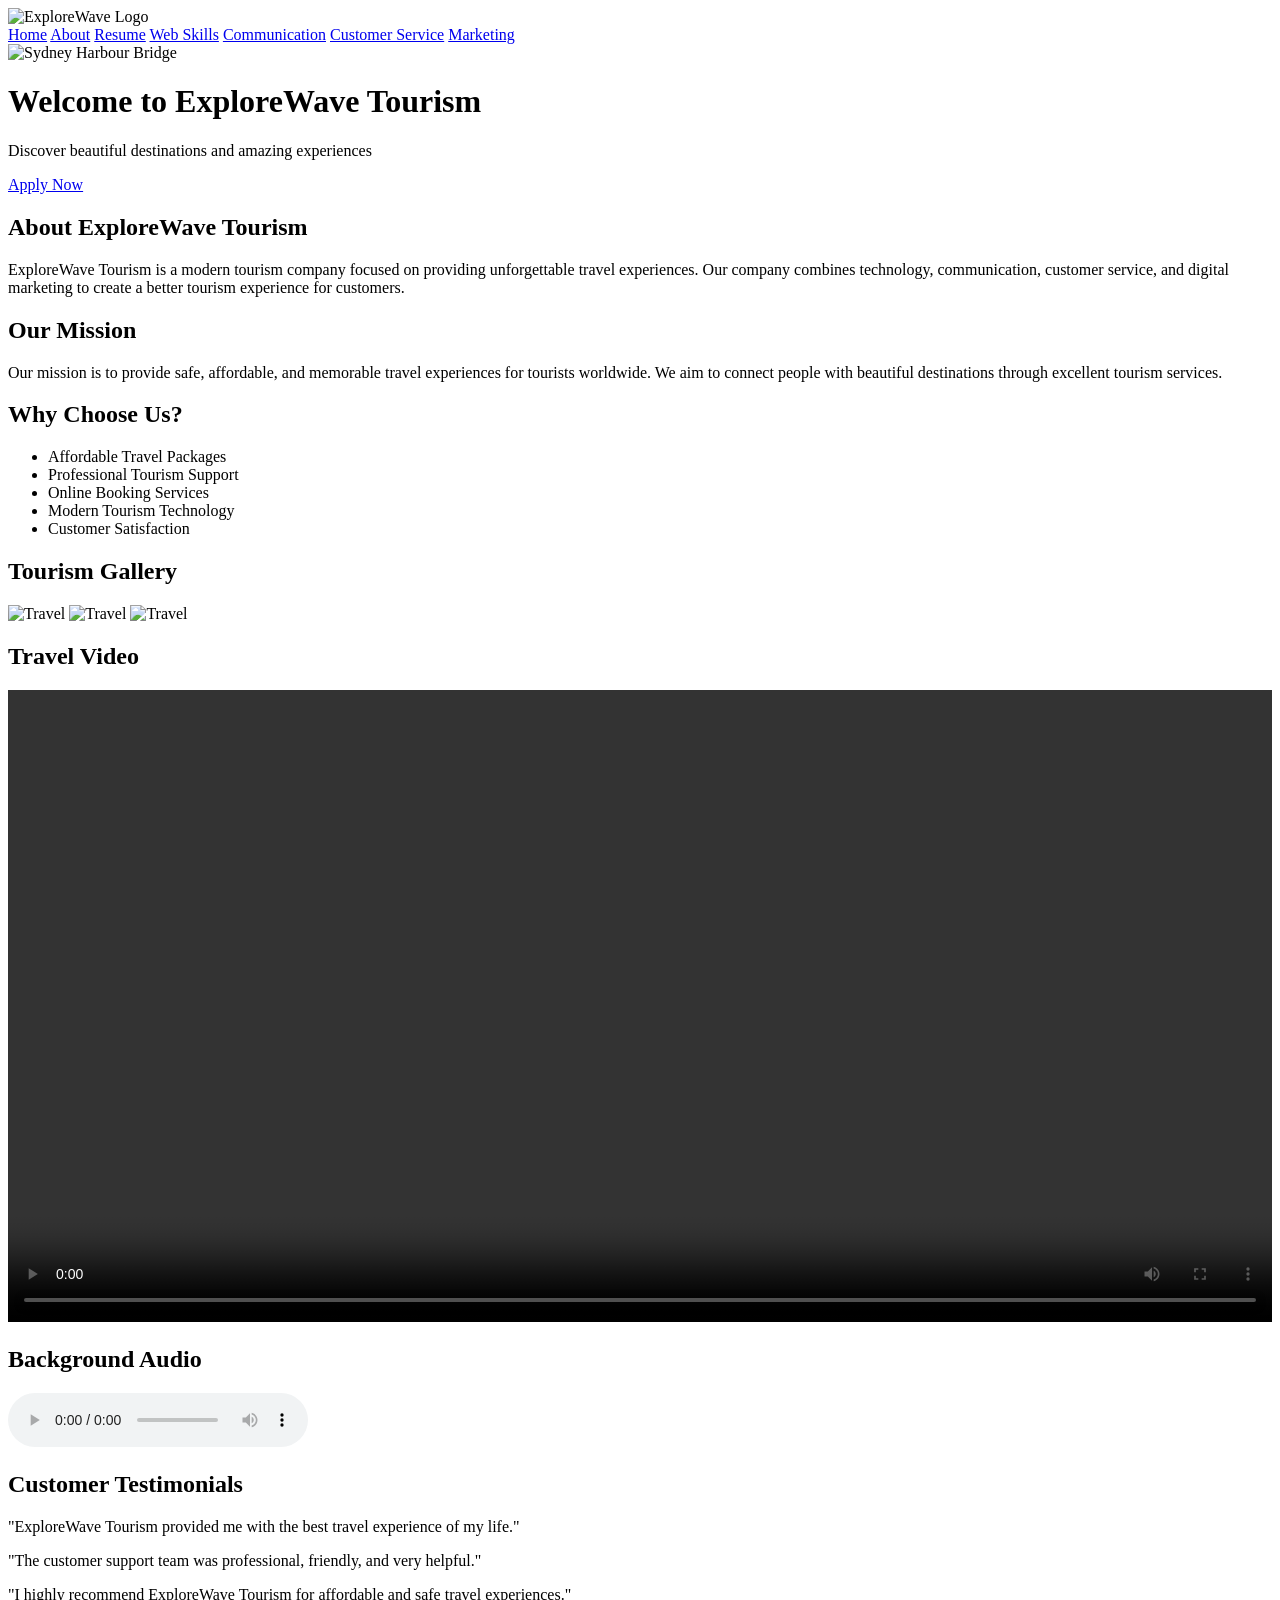
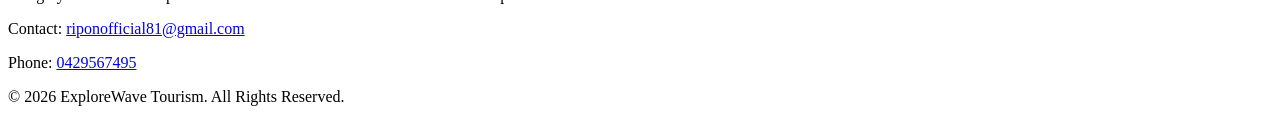
==== index.html @ 3a66d39d "Rename ra_A4_index.html to index.html" ====
<!DOCTYPE html>
<html lang="en">

<head>
    <!-- Home Page Created by Ripon Ali -->
    <meta charset="UTF-8">
    <meta name="viewport" content="width=device-width, initial-scale=1.0">
    <title>ExploreWave Tourism</title>

    <link rel="stylesheet" href="css/portfolio.css">

    <link rel="icon" href="Images/logo.png">
</head>

<body>

<!-- Header -->
<header>

    <img src="Images/logo.png" class="logo" alt="ExploreWave Logo">

</header>

<!-- Navigation -->
<nav class="navbar">

<a href="ra_A4_index.html">Home</a>

<a href="ra_A4_about.html">About</a>

<a href="ra_A4_resume.html">Resume</a>

<a href="ra_A4_web_skills.html">Web Skills</a>

<a href="ra_A4_communication.html">Communication</a>

<a href="ra_A4_customerservice.html">Customer Service</a>

<a href="ra_A4_marketing.html">Marketing</a>

</nav>
</head>

<body>

<div class="hero">

   <img src="Images/bridge.jpeg" class="tour-image" alt="Sydney Harbour Bridge">

    <div class="hero-text">
        <h1>Welcome to ExploreWave Tourism</h1>
        <p>Discover beautiful destinations and amazing experiences</p>
        <a href="ra_A4_newsletter.html"
            class="btn"
            Apply Now>
            Apply Now
        </a>
        
    
    
    </div>

</div>

</body>

<!-- Main Content -->

<h2>About ExploreWave Tourism</h2>

<p>
ExploreWave Tourism is a modern tourism company
focused on providing unforgettable travel experiences.
Our company combines technology, communication,
customer service, and digital marketing
to create a better tourism experience for customers.
</p>

<h2>Our Mission</h2>

<p>
Our mission is to provide safe, affordable,
and memorable travel experiences for tourists worldwide.
We aim to connect people with beautiful destinations
through excellent tourism services.
</p>

<h2>Why Choose Us?</h2>

<ul>

<li>Affordable Travel Packages</li>

<li>Professional Tourism Support</li>

<li>Online Booking Services</li>

<li>Modern Tourism Technology</li>

<li>Customer Satisfaction</li>

</ul>

<h2>Tourism Gallery</h2>

<img src="Images/opera house.jpeg"
     class="page-image"
     alt="Travel">
<img src="Images/sunrise.jpeg"
     class="page-image"
     alt="Travel">
<img src="Images/mountain.jpeg"
     class="page-image"
     alt="Travel">

<h2>Travel Video</h2>

<video width="100%"
       controls>

<source src="vedio/beach couple.mp4"
        type="video/mp4">

</video>

<h2>Background Audio</h2>

<audio controls>

<source src="Audio/jonasblakewood-background-music-519872.mp3"
        type="audio/mpeg">

</audio>

<h2>Customer Testimonials</h2>

<p>
"ExploreWave Tourism provided me
with the best travel experience of my life."
</p>

<p>
"The customer support team was professional,
friendly, and very helpful."
</p>

<p>
"I highly recommend ExploreWave Tourism
for affordable and safe travel experiences."
</p>

</section>

<footer>

<p>

Contact:
<a href="mailto:riponofficial81@gmail.com">

riponofficial81@gmail.com

</a>

</p>

<p>

Phone:
<a href="tel:0429567495">

0429567495

</a>

</p>

<p>

    <p>
        &copy; 2026 ExploreWave Tourism.
        All Rights Reserved.
    </p>

</footer>

</body>
</html>
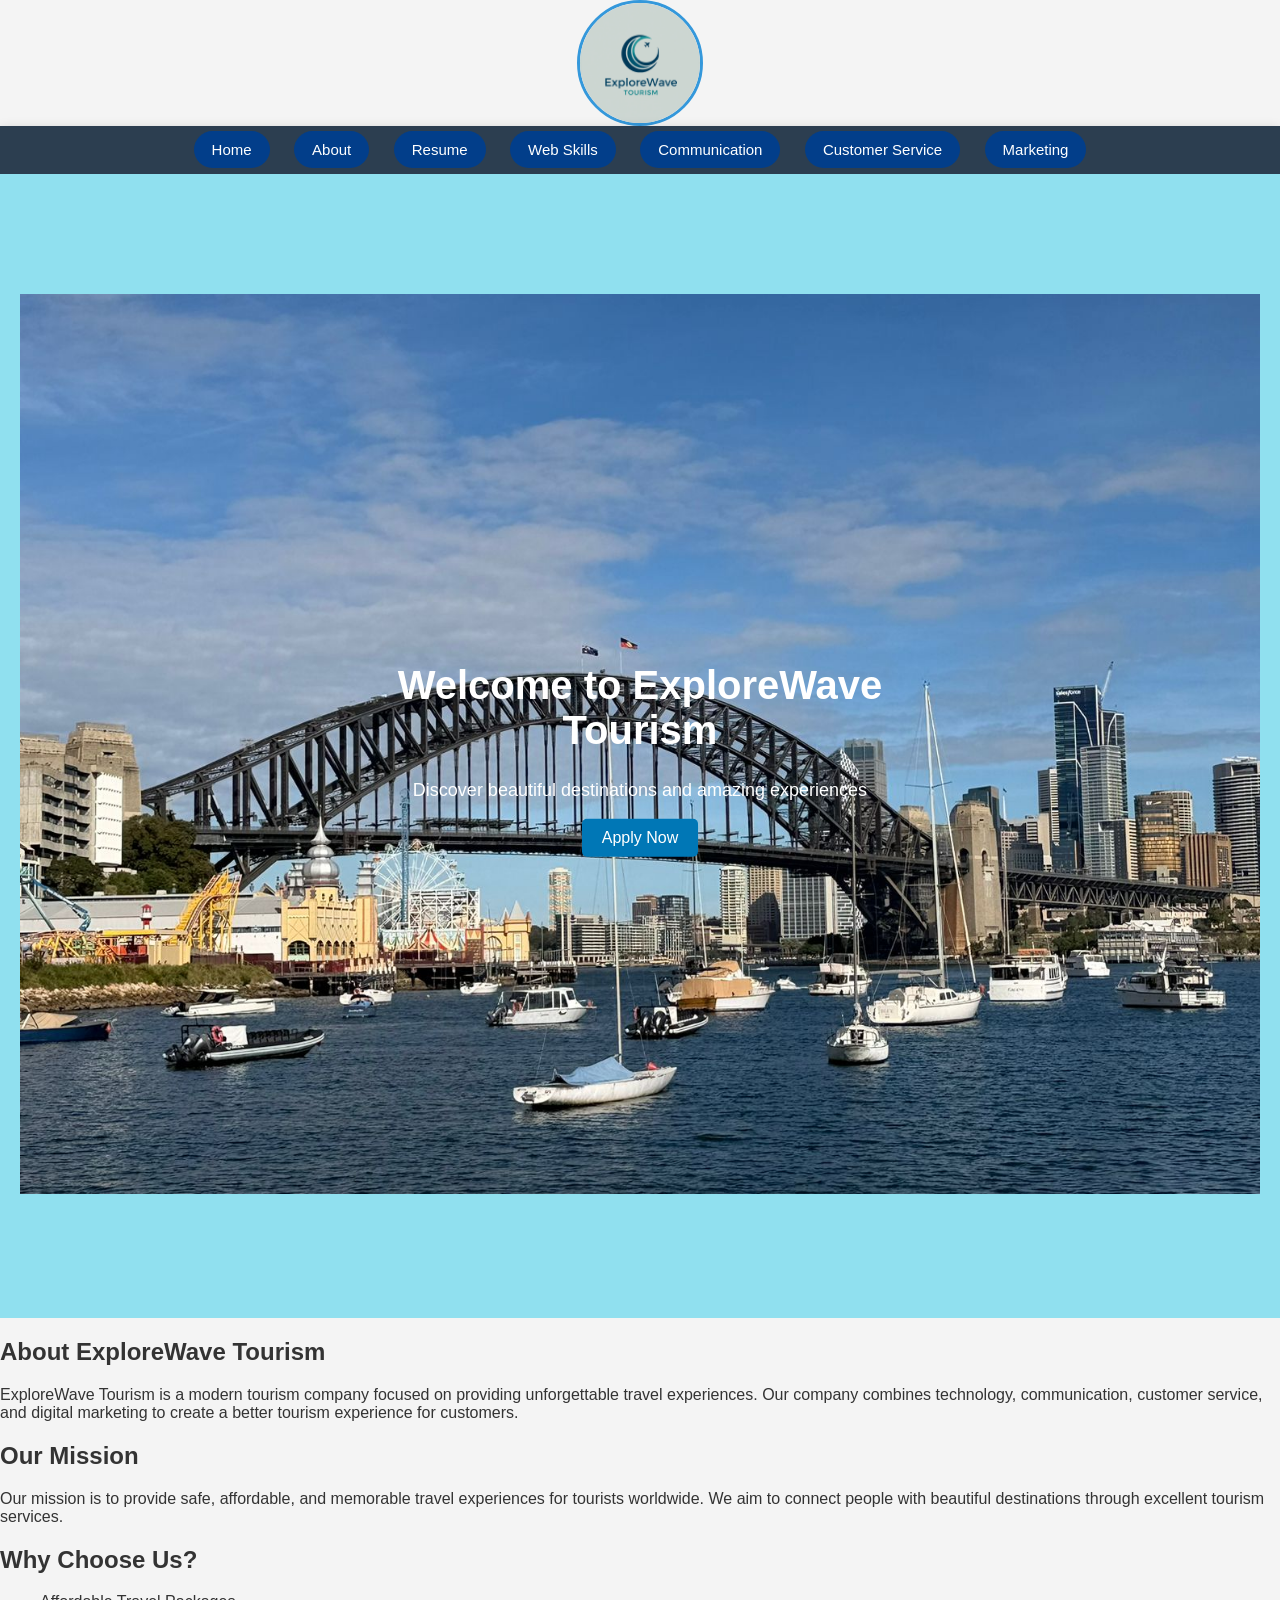
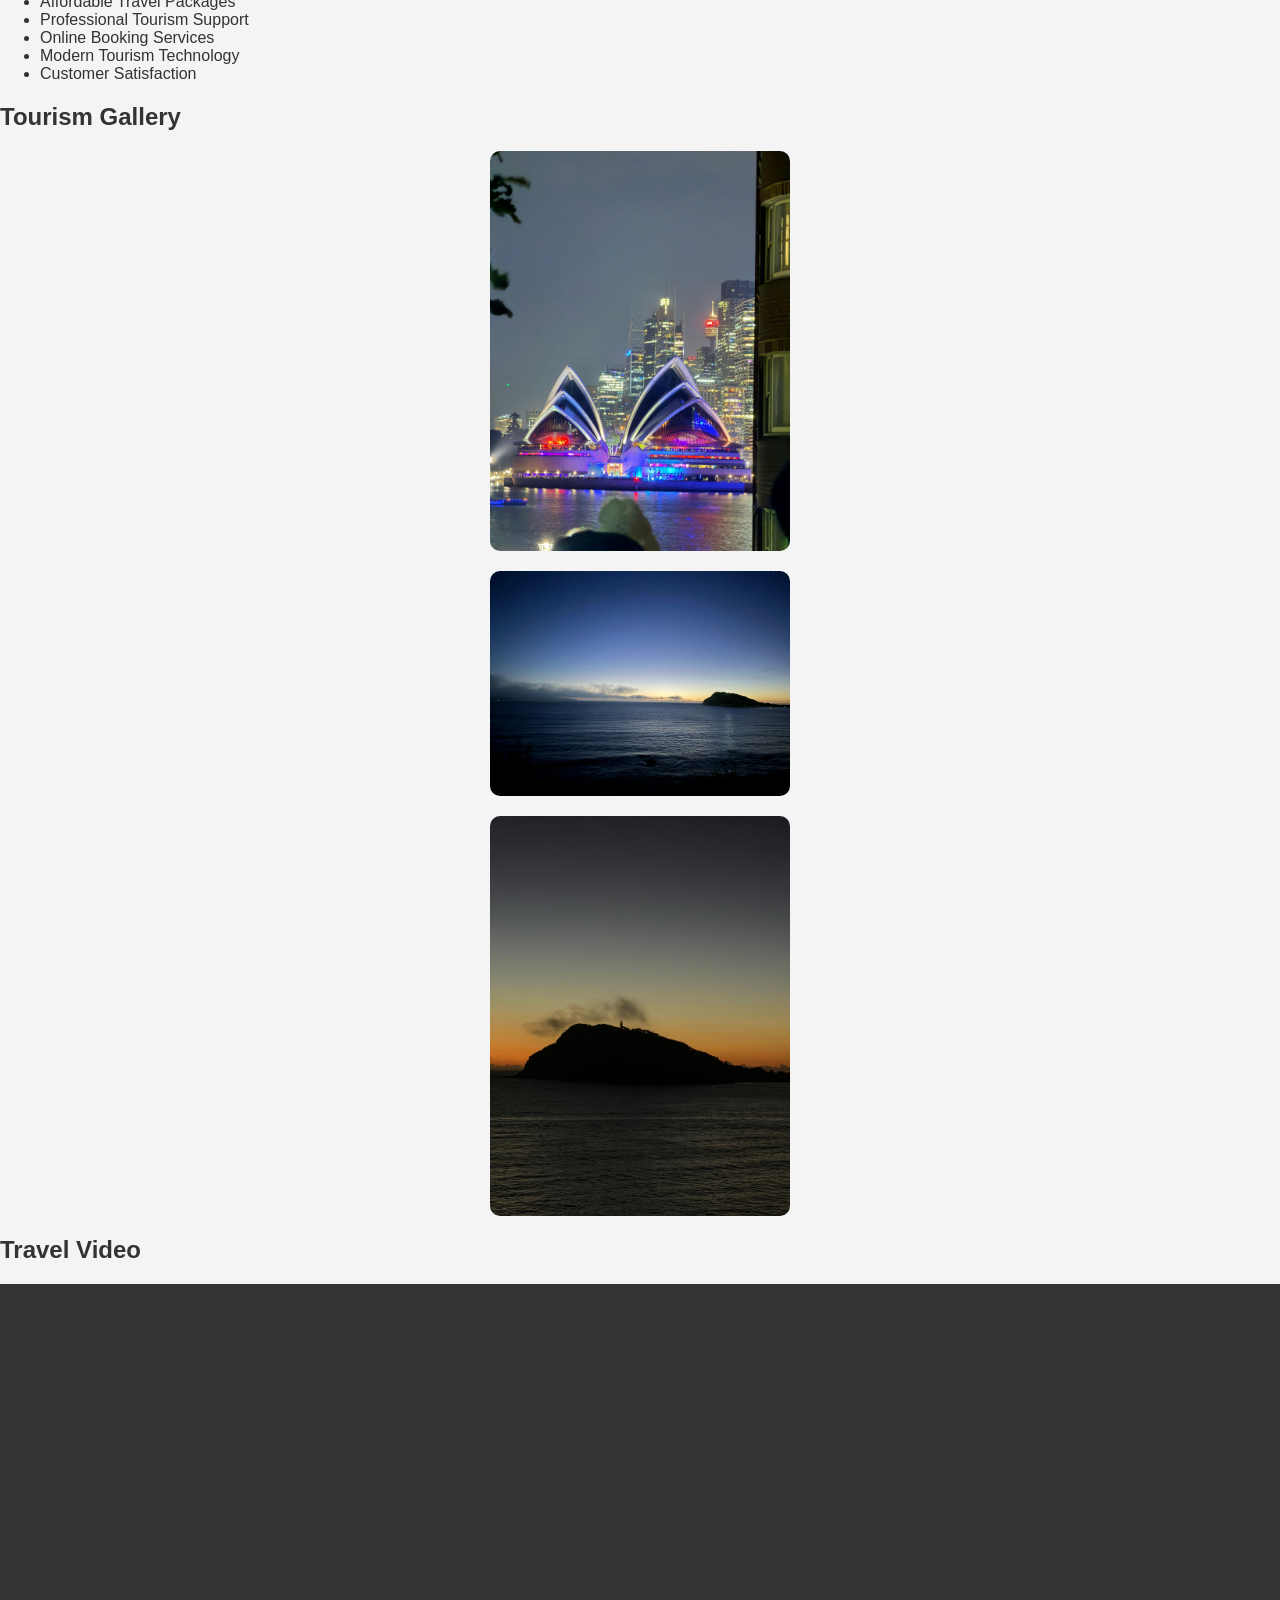
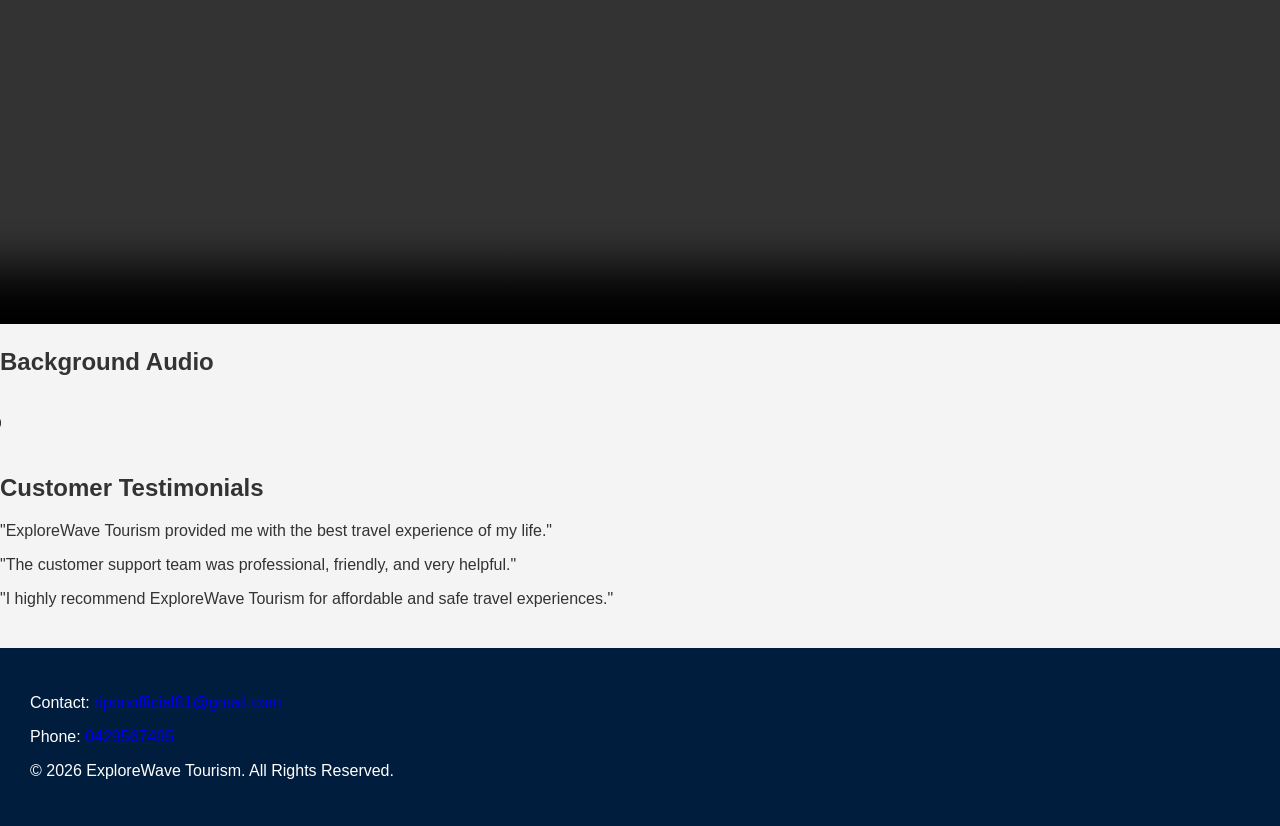
==== commit fc646093: "Update index.html" ====
--- a/index.html
+++ b/index.html
@@ -7,9 +7,9 @@
     <meta name="viewport" content="width=device-width, initial-scale=1.0">
     <title>ExploreWave Tourism</title>
 
-    <link rel="stylesheet" href="css/portfolio.css">
+    <link rel="stylesheet" href="portfolio.css">
 
-    <link rel="icon" href="Images/logo.png">
+    <link rel="icon" href="logo.png">
 </head>
 
 <body>
@@ -17,14 +17,14 @@
 <!-- Header -->
 <header>
 
-    <img src="Images/logo.png" class="logo" alt="ExploreWave Logo">
+    <img src="logo.png" class="logo" alt="ExploreWave Logo">
 
 </header>
 
 <!-- Navigation -->
 <nav class="navbar">
 
-<a href="ra_A4_index.html">Home</a>
+<a href="index.html">Home</a>
 
 <a href="ra_A4_about.html">About</a>
 
@@ -45,7 +45,7 @@
 
 <div class="hero">
 
-   <img src="Images/bridge.jpeg" class="tour-image" alt="Sydney Harbour Bridge">
+   <img src="bridge.jpeg" class="tour-image" alt="Sydney Harbour Bridge">
 
     <div class="hero-text">
         <h1>Welcome to ExploreWave Tourism</h1>
@@ -103,13 +103,13 @@
 
 <h2>Tourism Gallery</h2>
 
-<img src="Images/opera house.jpeg"
+<img src="opera house.jpeg"
      class="page-image"
      alt="Travel">
-<img src="Images/sunrise.jpeg"
+<img src="sunrise.jpeg"
      class="page-image"
      alt="Travel">
-<img src="Images/mountain.jpeg"
+<img src="mountain.jpeg"
      class="page-image"
      alt="Travel">
 
@@ -118,7 +118,7 @@
 <video width="100%"
        controls>
 
-<source src="vedio/beach couple.mp4"
+<source src="beach couple.mp4"
         type="video/mp4">
 
 </video>
@@ -127,7 +127,7 @@
 
 <audio controls>
 
-<source src="Audio/jonasblakewood-background-music-519872.mp3"
+<source src="jonasblakewood-background-music-519872.mp3"
         type="audio/mpeg">
 
 </audio>
--- a/portfolio.css
+++ b/portfolio.css
@@ -0,0 +1,438 @@
+/* Main Website Styling */
+
+body {
+    font-family: Arial, sans-serif;
+    margin: 0;
+    background: #f4f4f4;
+    color: #333;
+}
+.skill-bar {
+    width: 100%;
+    background: #ddd;
+    border-radius: 20px;
+}
+
+.skill-bar div {
+    height: 20px;
+    border-radius: 20px;
+}
+
+.html {
+    width: 90%;
+    background: #0077b6;
+}
+
+.css {
+    width: 85%;
+    background: #0096c7;
+}
+
+.js {
+    width: 70%;
+    background: #00b4d8;
+}
+body{
+    margin:1;
+    font-family:Arial;
+}
+
+/* Logo */
+
+.logo {
+    width: 120px;
+    height: 120px;
+    display: block;
+    margin: auto;
+
+    /* Round shape */
+    border-radius: 50%;
+
+    /* Optional border */
+    border: 3px solid #3498db;
+
+    /* Smooth animation */
+    transition: 0.4s;
+}
+
+
+/* Navigation */
+nav a {
+    transition: 0.3s;
+}
+
+nav a:hover {
+    background: #00b4d8;
+}
+nav {
+    background: #0077b6;
+    text-align: center;
+    padding: 15px;
+}
+
+nav a {
+    color: white;
+    text-decoration: none;
+    margin: 10px;
+    padding: 10px 20px;
+    background: #023e8a;
+    border-radius: 5px;
+}
+
+nav a:hover {
+    background: #0096c7;
+}
+.navbar {
+    background: #2c3e50;
+    padding: 15px;
+    text-align: center;
+
+    /* Sticky navbar */
+    position: sticky;
+    top: 0;
+
+    /* Shadow */
+    box-shadow: 0 4px 12px rgba(0,0,0,0.2);
+
+    /* Smooth appearance */
+    animation: slideDown 1s ease;
+}
+
+.navbar a {
+    color: white;
+    text-decoration: none;
+
+    margin: 10px;
+    padding: 10px 18px;
+
+    border-radius: 30px;
+
+    font-family: Arial, sans-serif;
+    font-size: 15px;
+
+    transition: 0.4s;
+}
+
+/* Page load animation */
+@keyframes slideDown {
+    from {
+        transform: translateY(-80px);
+        opacity: 0;
+    }
+
+    to {
+        transform: translateY(0);
+        opacity: 1;
+    }
+}
+/* Hover Animation */
+.navbar a:hover {
+    background: #3498db;
+
+    transform: translateY(-3px) scale(1.05);
+
+    box-shadow: 0 4px 10px rgba(0,0,0,0.3);
+}
+.logo:hover {
+    transform: scale(1.1) rotate(5deg);
+}
+.hero {
+    text-align: center;
+    padding: 50px;
+    background: #90e0ef;
+}.hero {
+    background-image: url("../Images/banner.jpg");
+    background-size: cover;
+    background-position: center;
+    color: white;
+    text-align: center;
+    padding: 120px 20px;
+}
+.hero{
+    position:relative;
+    text-align:center;
+    color:white;
+}
+.hero img{
+    width:100%;
+    height:100vh;
+    object-fit:cover;
+
+    /* animation */
+    animation:zoomIn 6s ease-in-out infinite;
+}
+.hero-text{
+    position:absolute;
+    top:50%;
+    left:50%;
+    transform:translate(-50%,-50%);
+}
+
+.hero h1 {
+    font-size: 50px;
+}
+
+.hero p {
+    font-size: 22px;
+}
+.hero-text h1{
+    font-size:40px;
+    animation:fadeUp 2s ease;
+}
+
+/* Subtitle */
+.hero-text p{
+    font-size:18px;
+}
+
+/* Button */
+.hero-text button{
+    padding:10px 20px;
+    border:none;
+    background:#0077b6;
+    color:white;
+    border-radius:20px;
+    cursor:pointer;
+    transition:0.3s;
+}
+
+.hero-text button:hover{
+    transform:scale(1.1);
+    background:#023e8a;
+}
+
+/* Image zoom animation */
+@keyframes zoomIn{
+    0%{
+        transform:scale(1);
+    }
+    50%{
+        transform:scale(1.05);
+    }
+    100%{
+        transform:scale(1);
+    }
+}
+
+/* Text animation */
+@keyframes fadeUp{
+    from{
+        opacity:0;
+        transform:translateY(30px);
+    }
+    to{
+        opacity:1;
+        transform:translateY(0);
+    }
+}
+
+/* Content */
+
+.content {
+    padding: 30px;
+}
+.content {
+    background: white;
+    margin: 30px auto;
+    width: 85%;
+    padding: 30px;
+    border-radius: 15px;
+    box-shadow: 0px 4px 10px rgba(0,0,0,0.2);
+}
+/* Images */
+
+.page-image {
+    width: 300px;
+    display: block;
+    margin: 20px auto;
+    border-radius: 10px;
+}
+
+/* Table */
+
+table {
+    width: 80%;
+    margin: auto;
+    border-collapse: collapse;
+}
+
+th, td {
+    border: 1px solid #333;
+    padding: 10px;
+    text-align: center;
+}
+
+th {
+    background: #0077b6;
+    color: white;
+}
+
+/* Buttons */
+
+.btn {
+    display: inline-block;
+    padding: 10px 20px;
+    background: #0077b6;
+    color: white;
+    text-decoration: none;
+    border-radius: 5px;
+}
+
+.btn:hover {
+    background: #023e8a;
+}.btn {
+    transition: 0.3s;
+}
+
+.btn:hover {
+    transform: scale(1.05);
+}
+
+/* =========================
+   FORM STYLING
+========================= */
+
+form {
+
+    width: 70%;
+
+    margin: auto;
+
+    background: white;
+
+    padding: 30px;
+
+    border-radius: 10px;
+
+}
+
+form label {
+
+    display: block;
+
+    margin-top: 15px;
+
+    font-weight: bold;
+
+}
+
+input[type="text"],
+input[type="email"],
+textarea {
+
+    width: 100%;
+
+    padding: 10px;
+
+    margin-top: 5px;
+
+    border-radius: 5px;
+
+    border: 1px solid #ccc;
+
+}
+
+/* Radio Buttons */
+
+.radio-group label {
+
+    display: flex;
+
+    align-items: center;
+
+    gap: 10px;
+
+    margin: 10px 0;
+
+}
+
+/* Checkboxes */
+
+.checkbox-group label {
+
+    display: flex;
+
+    align-items: center;
+
+    gap: 10px;
+
+    margin: 10px 0;
+
+}
+
+/* Buttons */
+
+.btn-submit,
+.btn-reset {
+
+    padding: 12px 25px;
+
+    border: none;
+
+    border-radius: 5px;
+
+    cursor: pointer;
+
+    margin-right: 10px;
+
+    font-size: 16px;
+
+}
+
+.btn-submit {
+
+    background: #0077b6;
+
+    color: white;
+
+}
+
+.btn-reset {
+
+    background: #555;
+
+    color: white;
+
+}
+/* Footer */
+
+footer {
+    background: #001d3d;
+    color: white;
+    padding: 30px;
+    margin-top: 40px;
+}
+
+/* Responsive Design */
+
+@media screen and (max-width:768px) {
+
+nav a {
+    display: block;
+    margin: 10px;
+}
+
+.page-image {
+    width: 90%;
+}
+
+form {
+    width: 90%;
+}
+
+}
+
+/* Print Friendly */
+
+@media print {
+
+nav,
+footer {
+    display: none;
+}
+
+body {
+    background: white;
+    font-size: 18px;
+}
+
+}
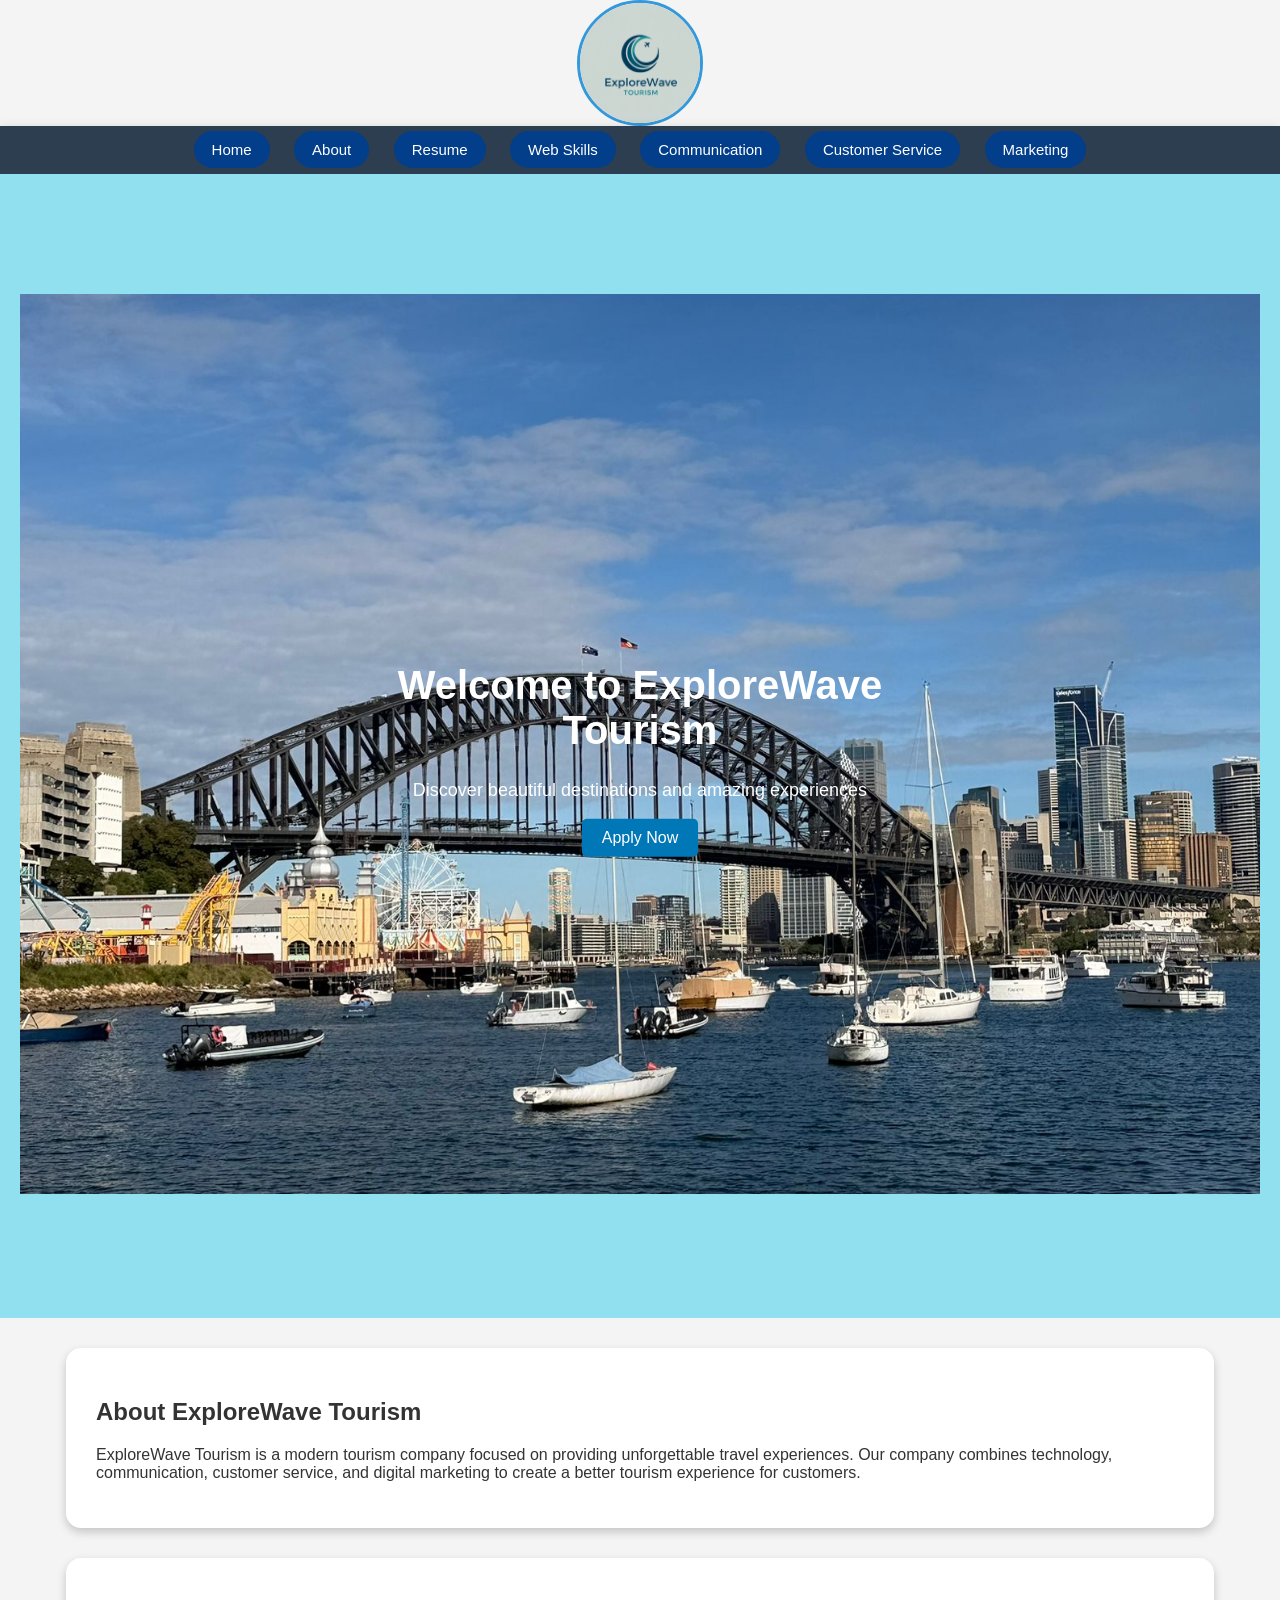
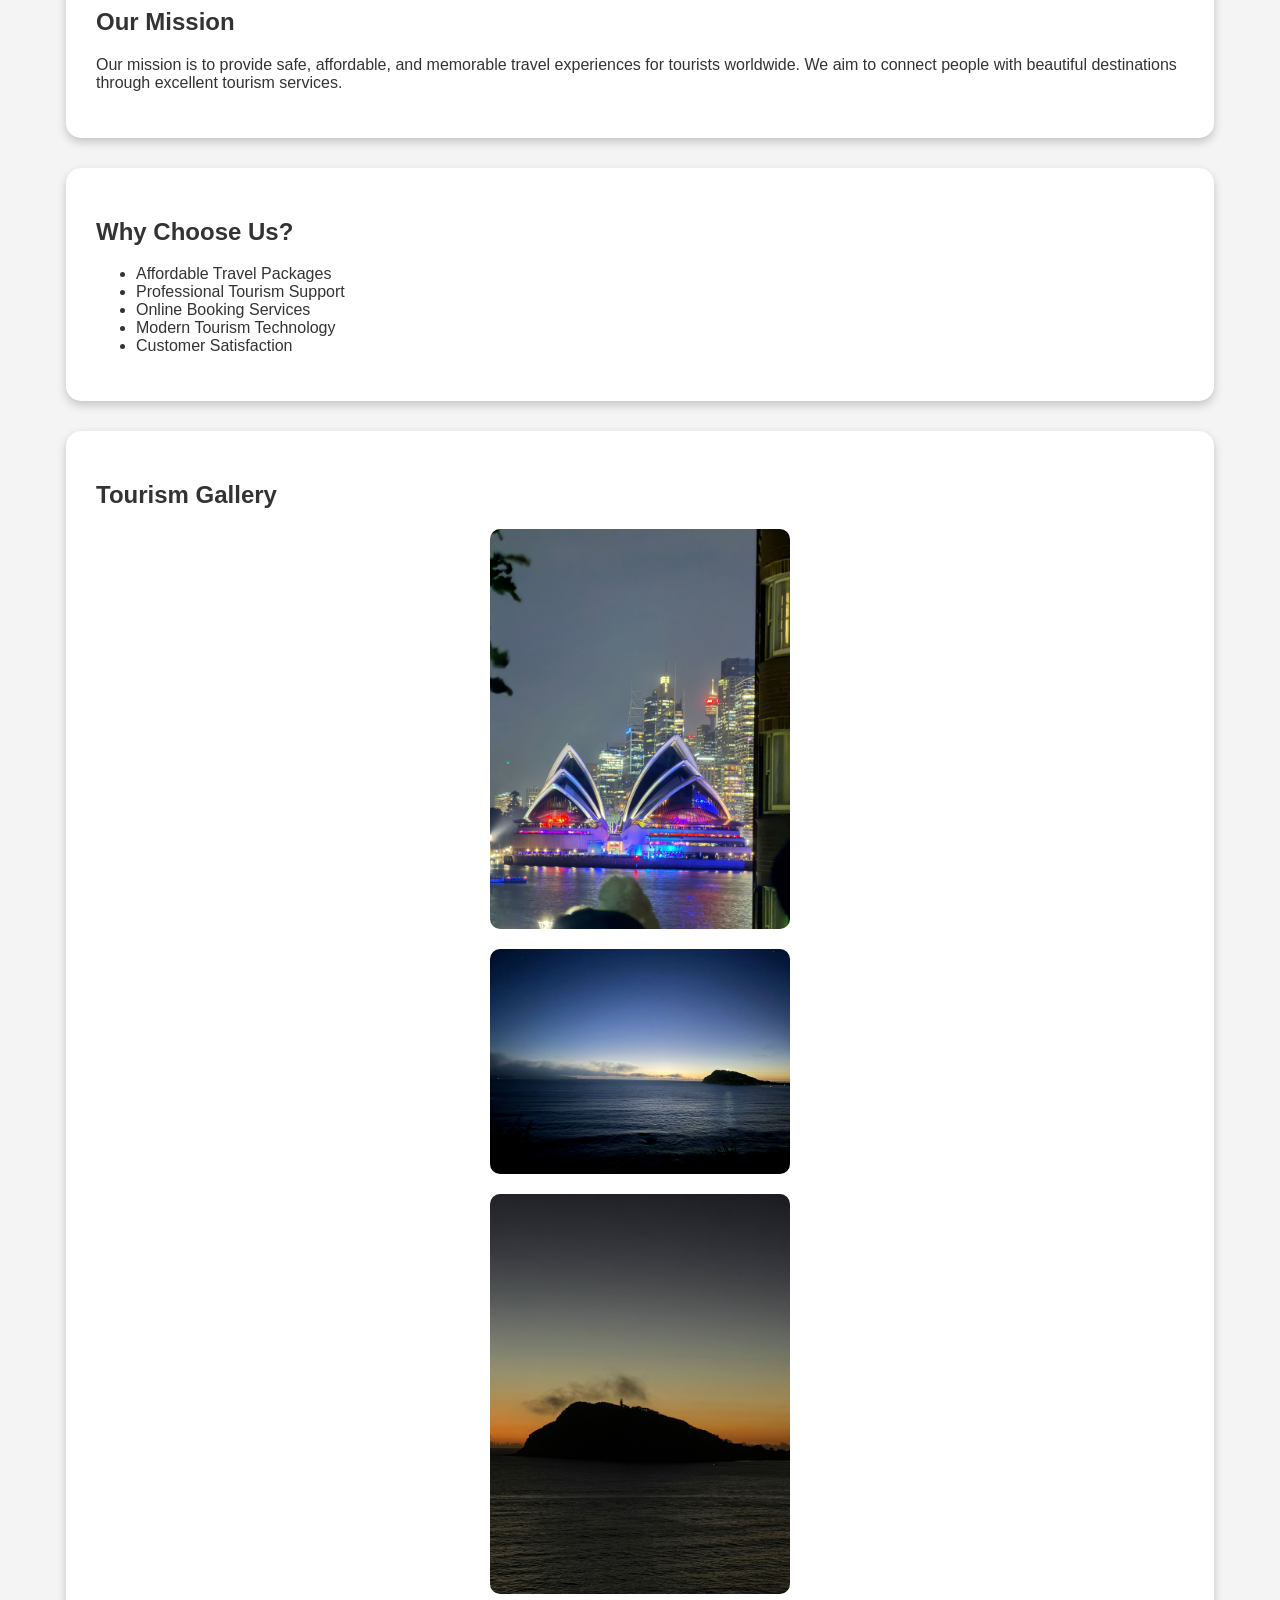
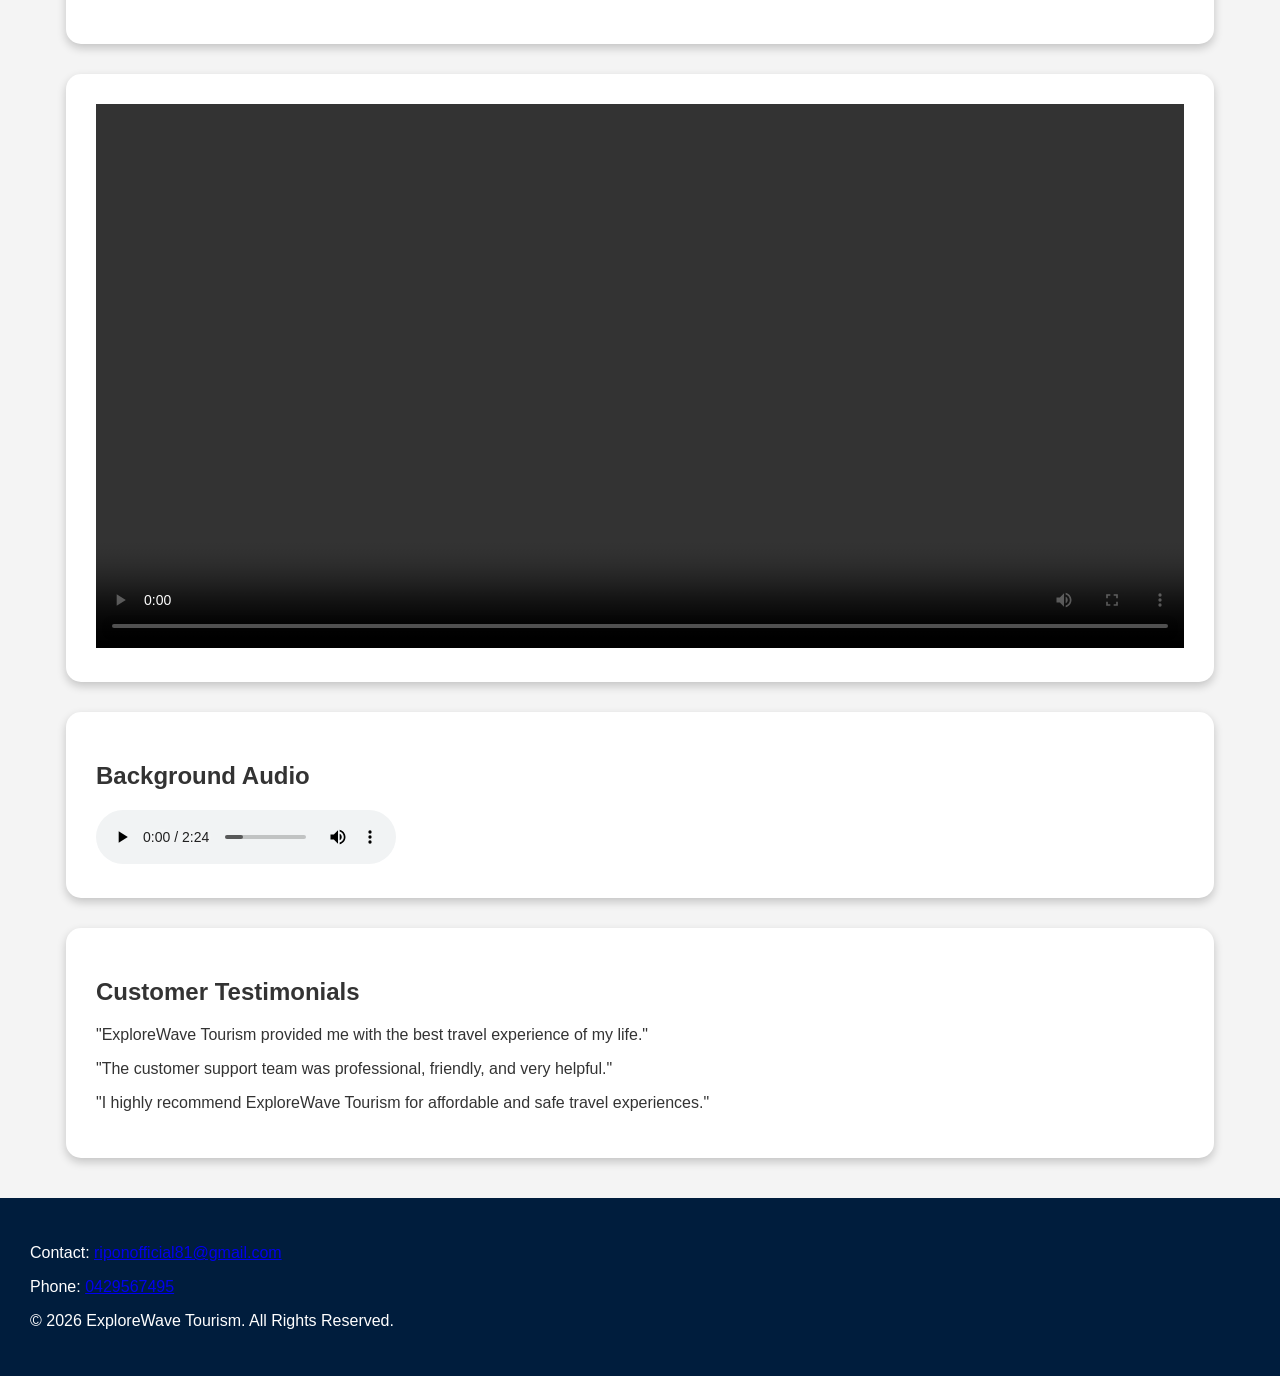
==== commit b0e5178e: "Update index.html" ====
--- a/index.html
+++ b/index.html
@@ -65,7 +65,7 @@
 </body>
 
 <!-- Main Content -->
-
+<section class="content">
 <h2>About ExploreWave Tourism</h2>
 
 <p>
@@ -75,7 +75,8 @@
 customer service, and digital marketing
 to create a better tourism experience for customers.
 </p>
-
+</section>
+<section class="content">
 <h2>Our Mission</h2>
 
 <p>
@@ -84,7 +85,8 @@
 We aim to connect people with beautiful destinations
 through excellent tourism services.
 </p>
-
+</section>
+<section class="content">
 <h2>Why Choose Us?</h2>
 
 <ul>
@@ -100,7 +102,8 @@
 <li>Customer Satisfaction</li>
 
 </ul>
-
+</section>
+<section class="content">
 <h2>Tourism Gallery</h2>
 
 <img src="opera house.jpeg"
@@ -112,8 +115,8 @@
 <img src="mountain.jpeg"
      class="page-image"
      alt="Travel">
-
-<h2>Travel Video</h2>
+</section>
+<section class="content">
 
 <video width="100%"
        controls>
@@ -122,7 +125,8 @@
         type="video/mp4">
 
 </video>
-
+</section>
+<section class="content">
 <h2>Background Audio</h2>
 
 <audio controls>
@@ -131,7 +135,8 @@
         type="audio/mpeg">
 
 </audio>
-
+</section>
+<section class="content">
 <h2>Customer Testimonials</h2>
 
 <p>
@@ -148,7 +153,6 @@
 "I highly recommend ExploreWave Tourism
 for affordable and safe travel experiences."
 </p>
-
 </section>
 
 <footer>
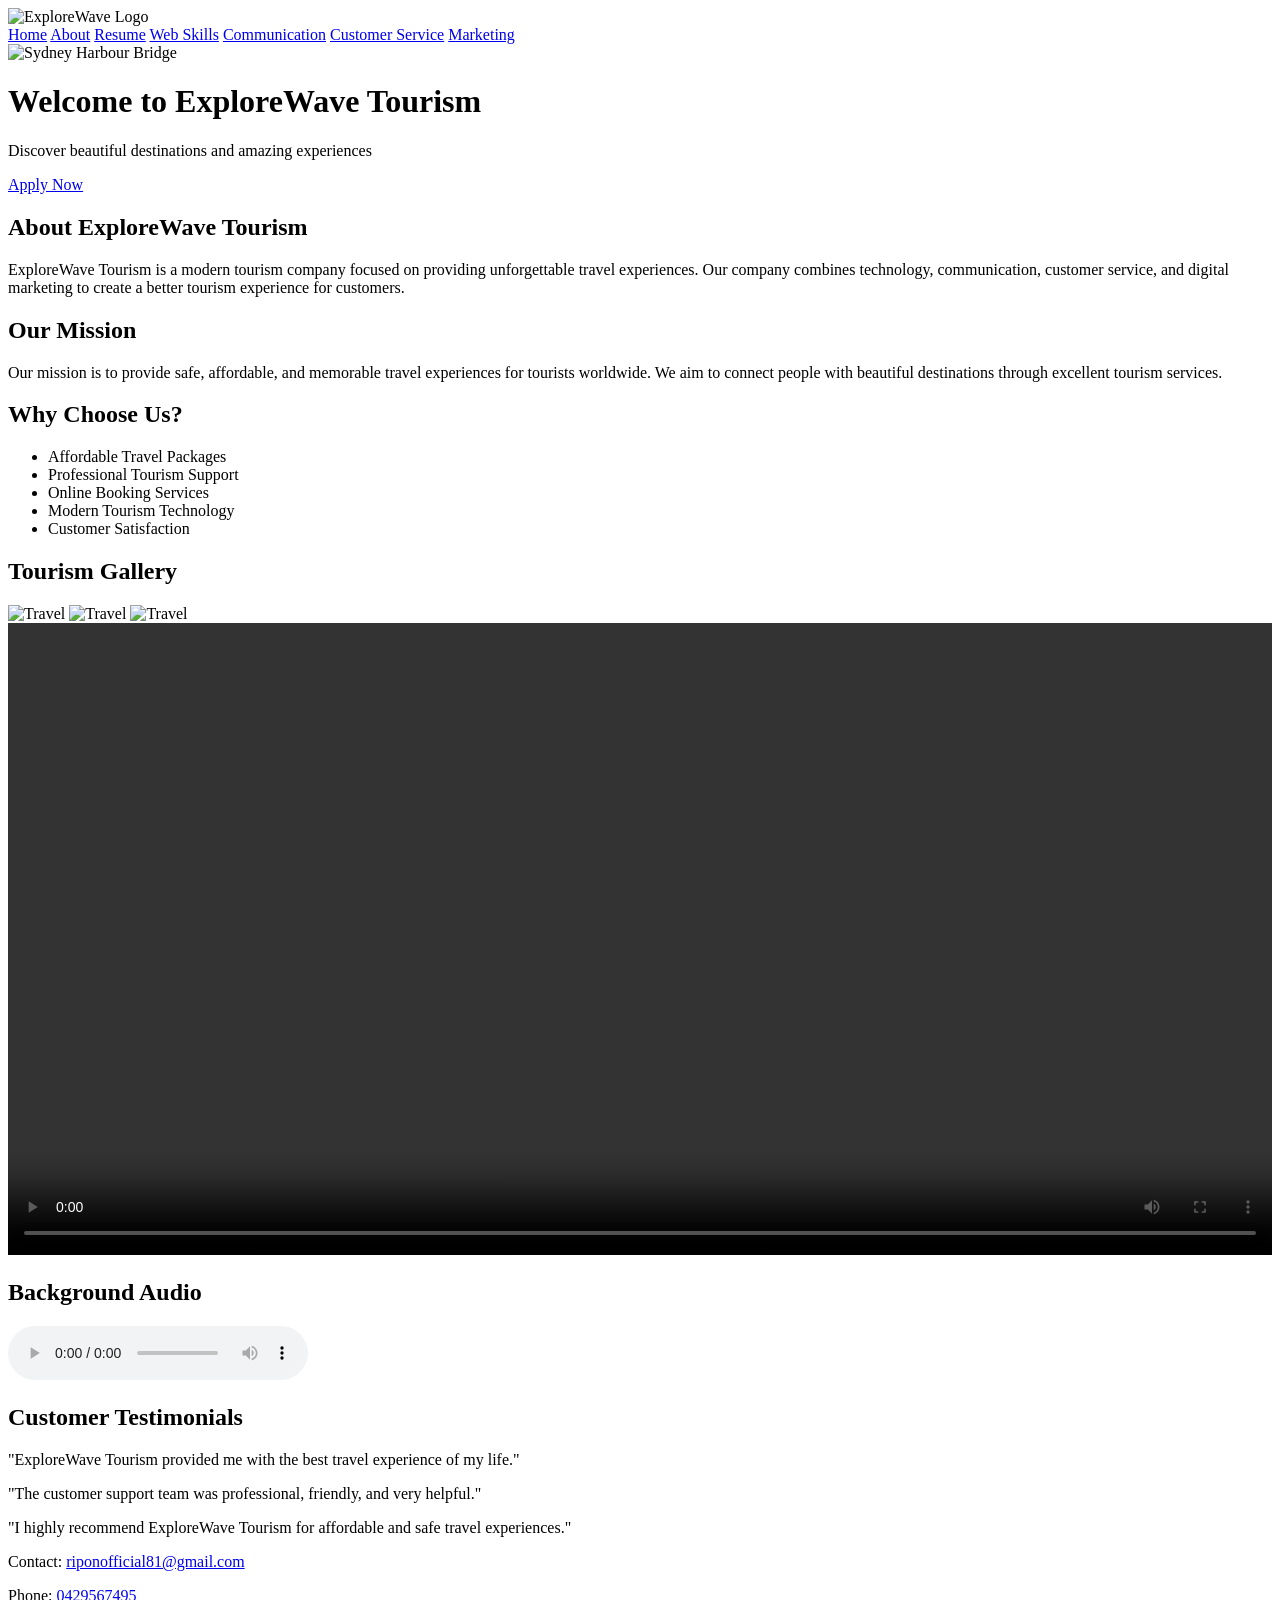
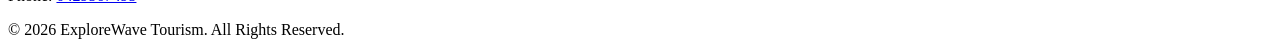
==== commit dd314840: "Update index.html" ====
--- a/index.html
+++ b/index.html
@@ -7,9 +7,9 @@
     <meta name="viewport" content="width=device-width, initial-scale=1.0">
     <title>ExploreWave Tourism</title>
 
-    <link rel="stylesheet" href="portfolio.css">
+    <link rel="stylesheet" href="css/portfolio.css">
 
-    <link rel="icon" href="logo.png">
+    <link rel="icon" href="Images/logo.png">
 </head>
 
 <body>
@@ -17,14 +17,14 @@
 <!-- Header -->
 <header>
 
-    <img src="logo.png" class="logo" alt="ExploreWave Logo">
+    <img src="Images/logo.png" class="logo" alt="ExploreWave Logo">
 
 </header>
 
 <!-- Navigation -->
 <nav class="navbar">
 
-<a href="index.html">Home</a>
+<a href="ra_A4_index.html">Home</a>
 
 <a href="ra_A4_about.html">About</a>
 
@@ -45,7 +45,7 @@
 
 <div class="hero">
 
-   <img src="bridge.jpeg" class="tour-image" alt="Sydney Harbour Bridge">
+   <img src="Images/bridge.jpeg" class="tour-image" alt="Sydney Harbour Bridge">
 
     <div class="hero-text">
         <h1>Welcome to ExploreWave Tourism</h1>
@@ -106,13 +106,13 @@
 <section class="content">
 <h2>Tourism Gallery</h2>
 
-<img src="opera house.jpeg"
+<img src="Images/opera house.jpeg"
      class="page-image"
      alt="Travel">
-<img src="sunrise.jpeg"
+<img src="Images/sunrise.jpeg"
      class="page-image"
      alt="Travel">
-<img src="mountain.jpeg"
+<img src="Images/mountain.jpeg"
      class="page-image"
      alt="Travel">
 </section>
@@ -121,7 +121,7 @@
 <video width="100%"
        controls>
 
-<source src="beach couple.mp4"
+<source src="vedio/beach couple.mp4"
         type="video/mp4">
 
 </video>
@@ -131,7 +131,7 @@
 
 <audio controls>
 
-<source src="jonasblakewood-background-music-519872.mp3"
+<source src="Audio/jonasblakewood-background-music-519872.mp3"
         type="audio/mpeg">
 
 </audio>
@@ -154,6 +154,7 @@
 for affordable and safe travel experiences."
 </p>
 </section>
+
 
 <footer>
 
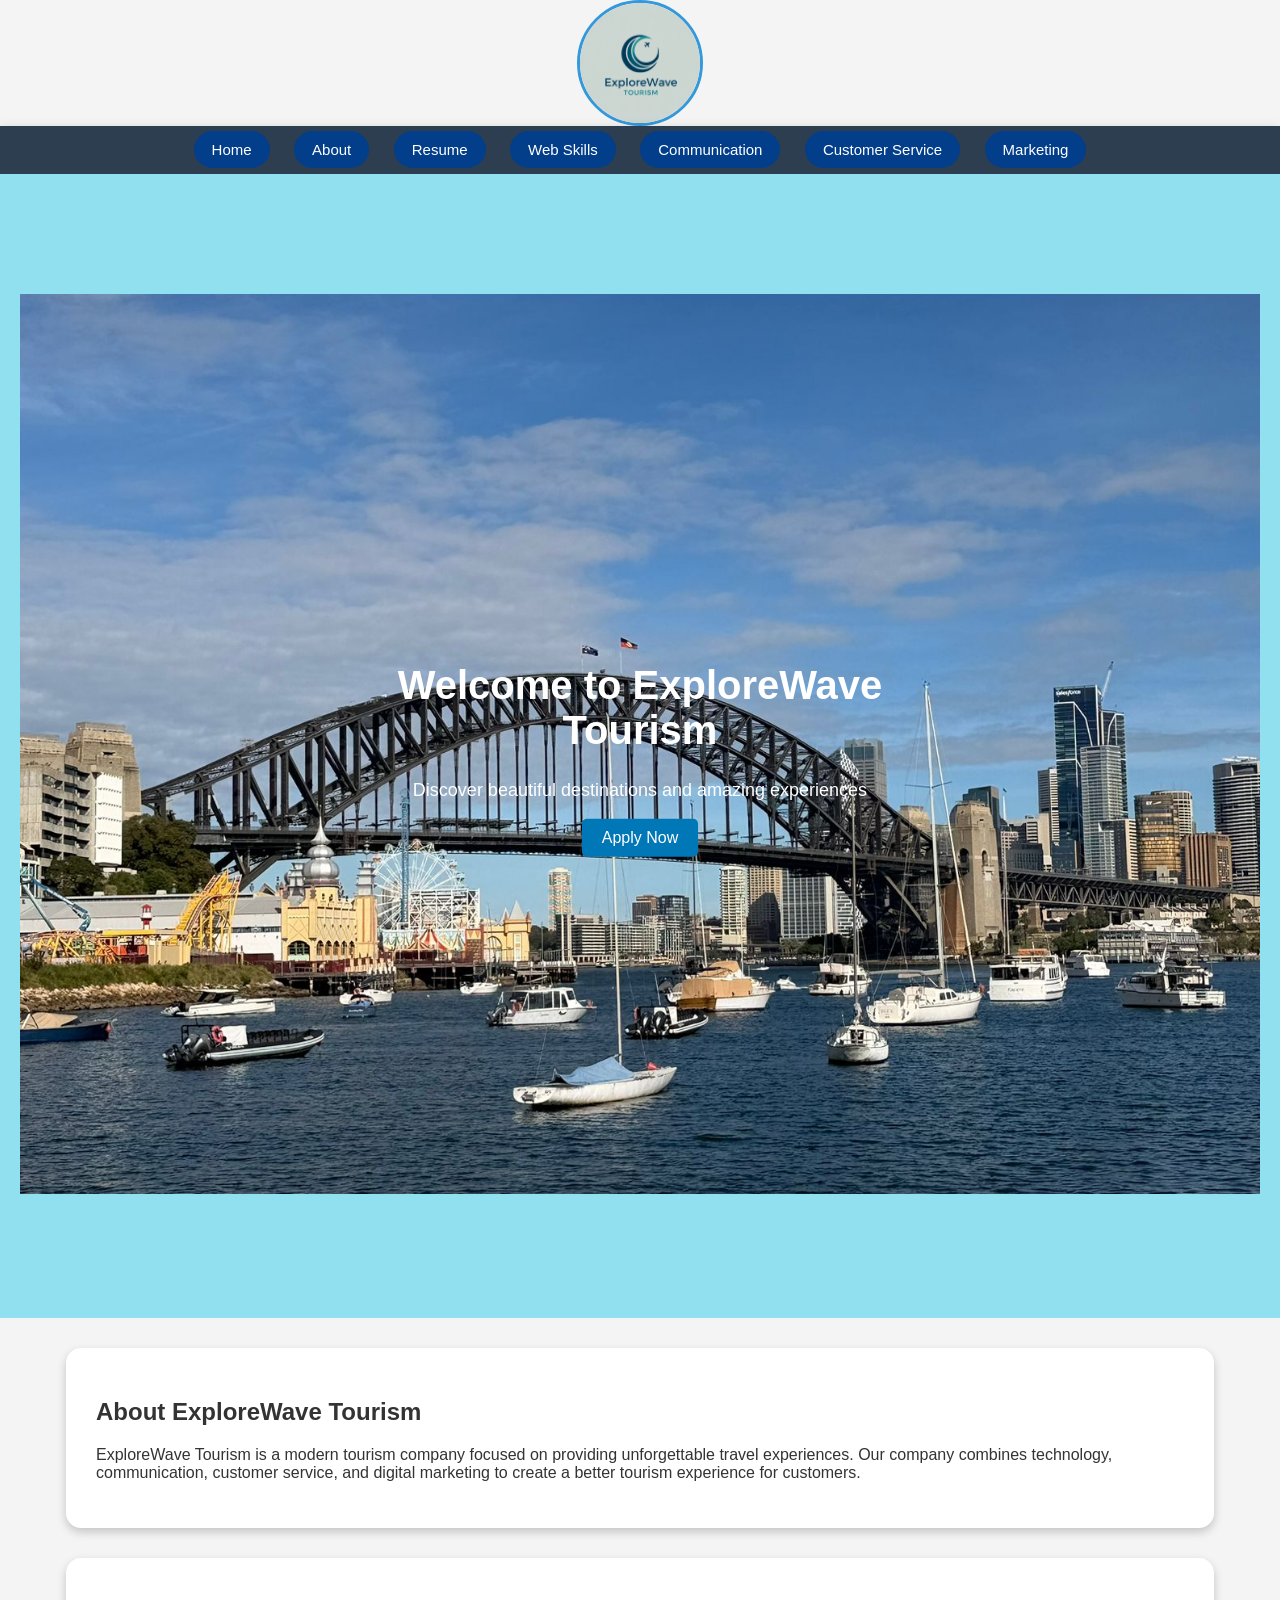
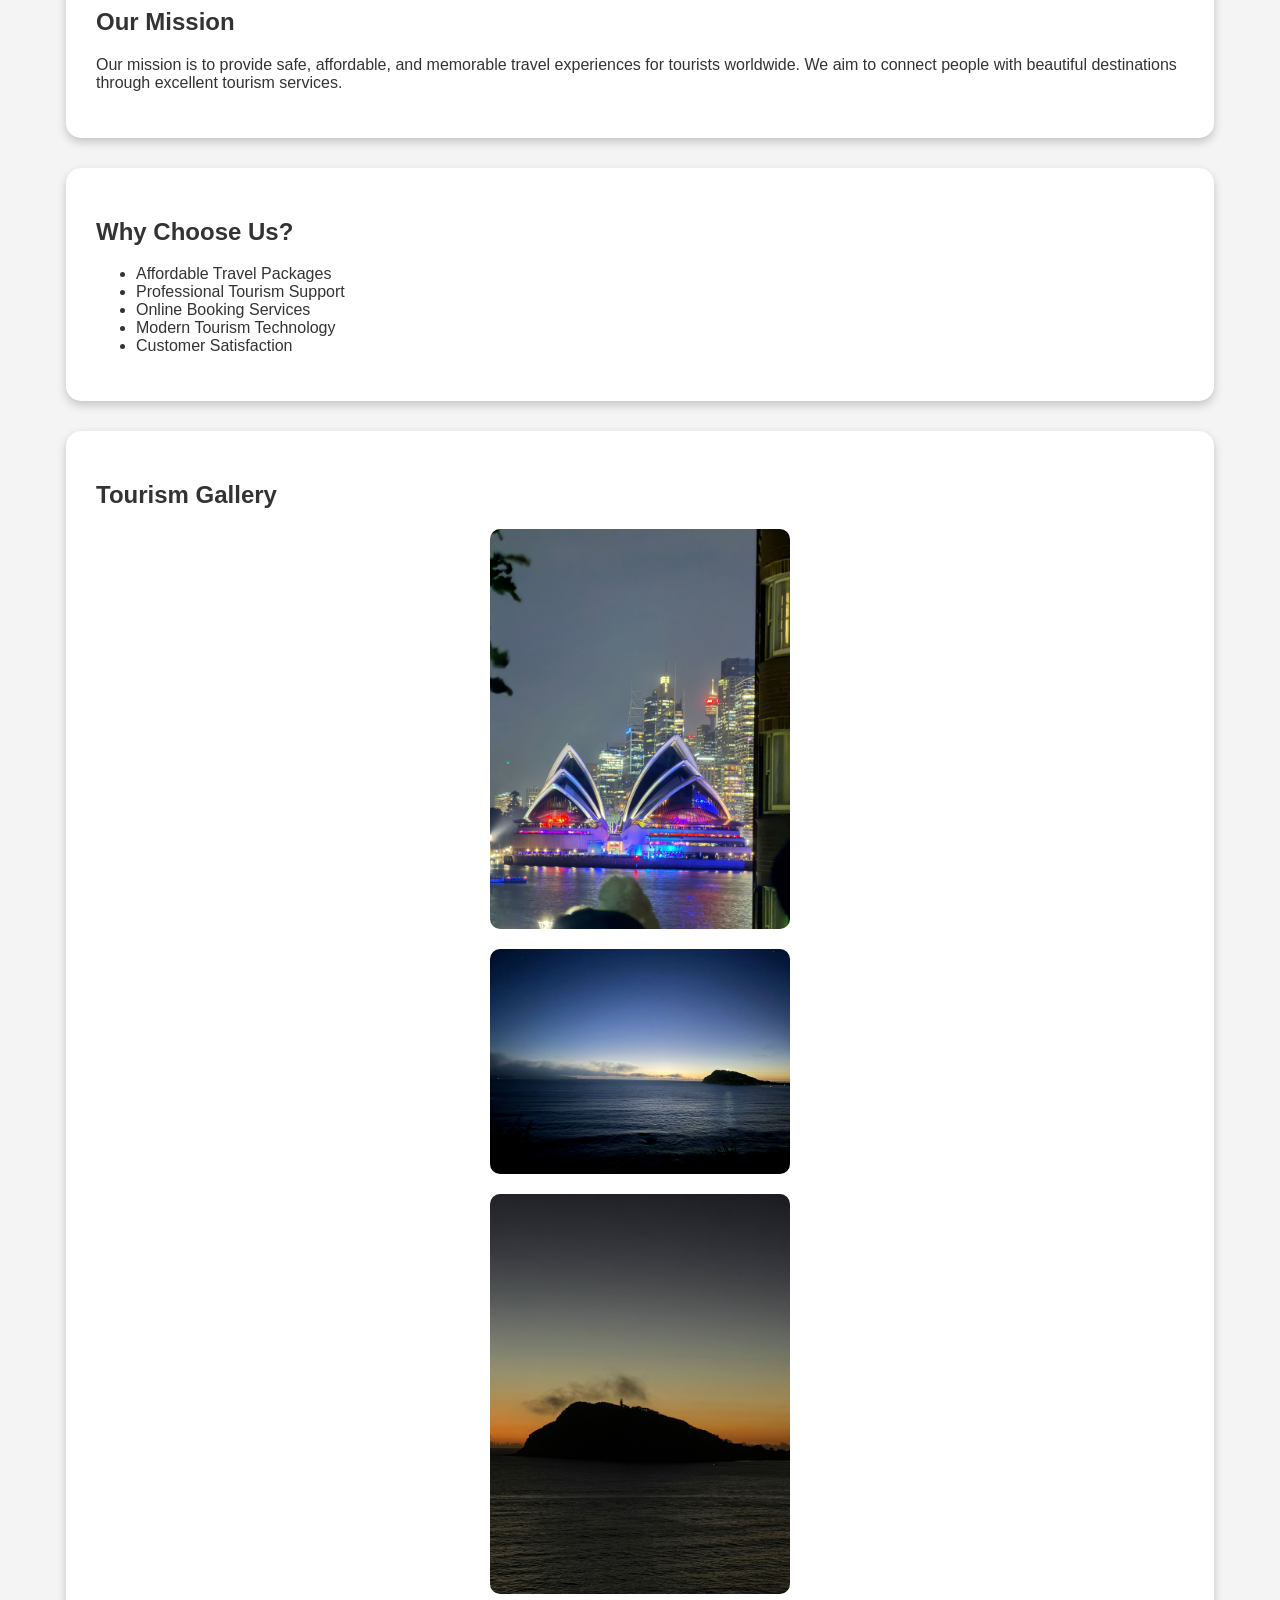
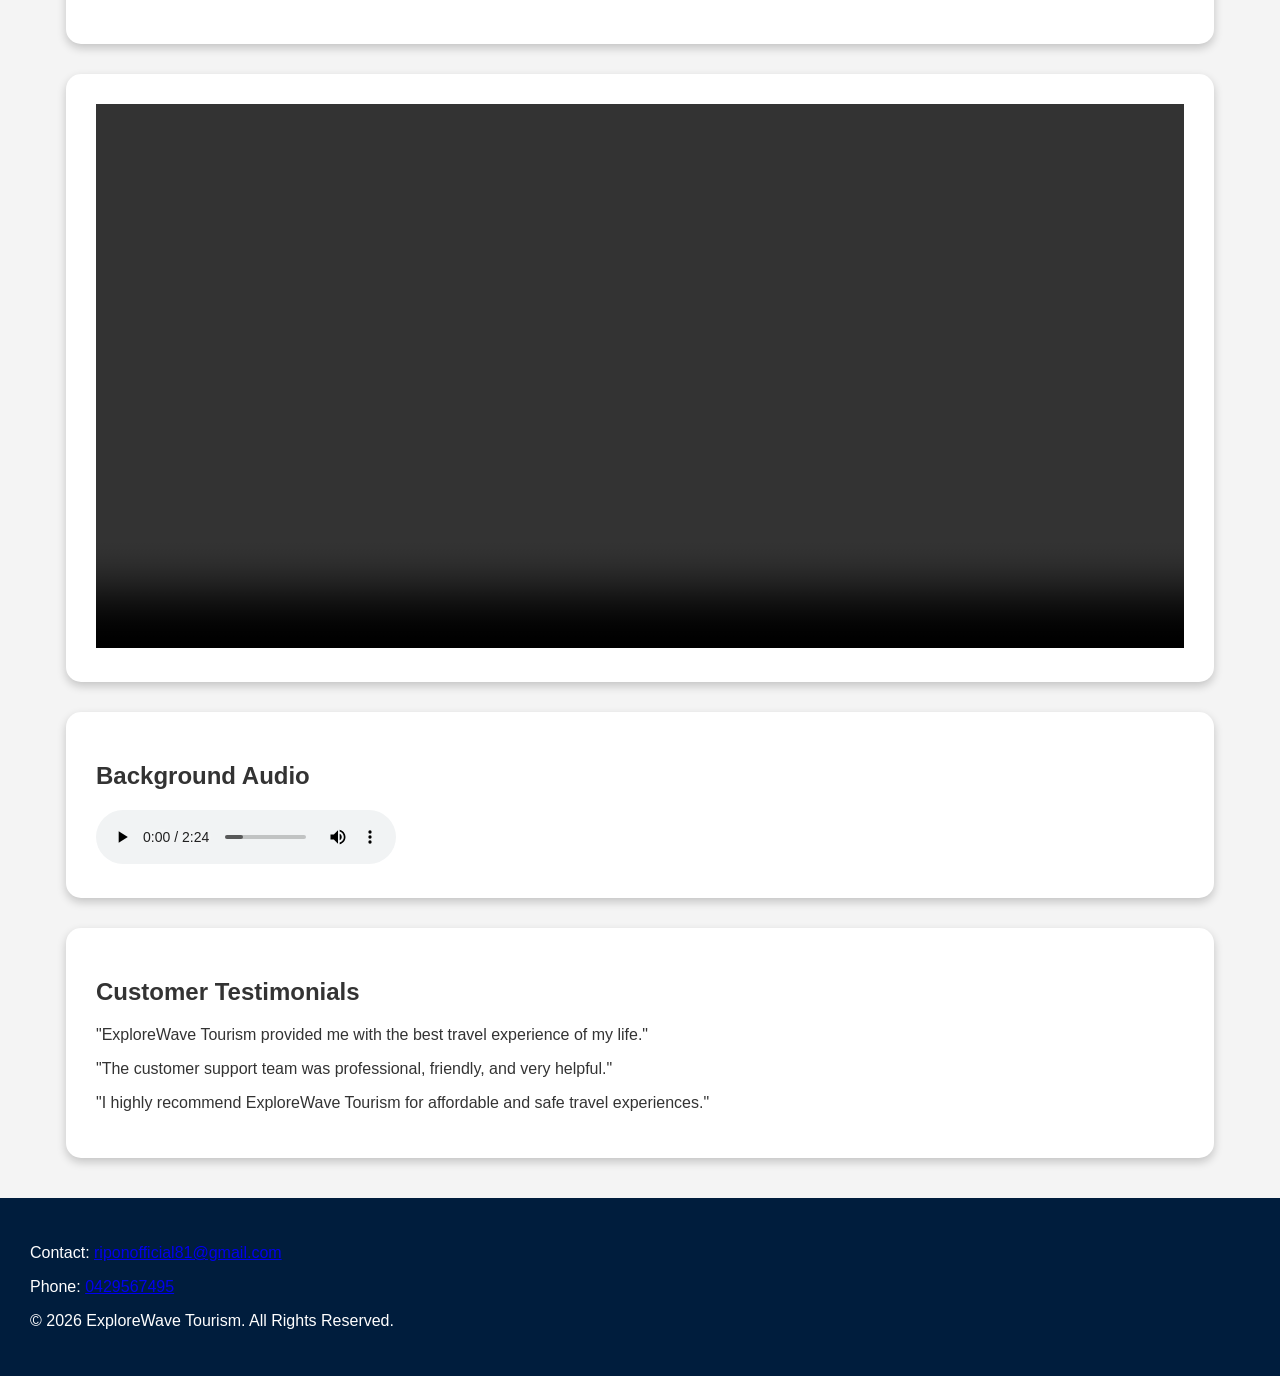
==== commit 40fe15bb: "Update index.html" ====
--- a/index.html
+++ b/index.html
@@ -7,9 +7,9 @@
     <meta name="viewport" content="width=device-width, initial-scale=1.0">
     <title>ExploreWave Tourism</title>
 
-    <link rel="stylesheet" href="css/portfolio.css">
+    <link rel="stylesheet" href="portfolio.css">
 
-    <link rel="icon" href="Images/logo.png">
+    <link rel="icon" href="logo.png">
 </head>
 
 <body>
@@ -17,14 +17,14 @@
 <!-- Header -->
 <header>
 
-    <img src="Images/logo.png" class="logo" alt="ExploreWave Logo">
+    <img src="logo.png" class="logo" alt="ExploreWave Logo">
 
 </header>
 
 <!-- Navigation -->
 <nav class="navbar">
 
-<a href="ra_A4_index.html">Home</a>
+<a href="index.html">Home</a>
 
 <a href="ra_A4_about.html">About</a>
 
@@ -45,7 +45,7 @@
 
 <div class="hero">
 
-   <img src="Images/bridge.jpeg" class="tour-image" alt="Sydney Harbour Bridge">
+   <img src="bridge.jpeg" class="tour-image" alt="Sydney Harbour Bridge">
 
     <div class="hero-text">
         <h1>Welcome to ExploreWave Tourism</h1>
@@ -106,13 +106,13 @@
 <section class="content">
 <h2>Tourism Gallery</h2>
 
-<img src="Images/opera house.jpeg"
+<img src="opera house.jpeg"
      class="page-image"
      alt="Travel">
-<img src="Images/sunrise.jpeg"
+<img src="sunrise.jpeg"
      class="page-image"
      alt="Travel">
-<img src="Images/mountain.jpeg"
+<img src="mountain.jpeg"
      class="page-image"
      alt="Travel">
 </section>
@@ -121,7 +121,7 @@
 <video width="100%"
        controls>
 
-<source src="vedio/beach couple.mp4"
+<source src="beach couple.mp4"
         type="video/mp4">
 
 </video>
@@ -131,7 +131,7 @@
 
 <audio controls>
 
-<source src="Audio/jonasblakewood-background-music-519872.mp3"
+<source src="jonasblakewood-background-music-519872.mp3"
         type="audio/mpeg">
 
 </audio>
--- a/portfolio.css
+++ b/portfolio.css
@@ -0,0 +1,438 @@
+/* Main Website Styling */
+
+body {
+    font-family: Arial, sans-serif;
+    margin: 0;
+    background: #f4f4f4;
+    color: #333;
+}
+.skill-bar {
+    width: 100%;
+    background: #ddd;
+    border-radius: 20px;
+}
+
+.skill-bar div {
+    height: 20px;
+    border-radius: 20px;
+}
+
+.html {
+    width: 90%;
+    background: #0077b6;
+}
+
+.css {
+    width: 85%;
+    background: #0096c7;
+}
+
+.js {
+    width: 70%;
+    background: #00b4d8;
+}
+body{
+    margin:1;
+    font-family:Arial;
+}
+
+/* Logo */
+
+.logo {
+    width: 120px;
+    height: 120px;
+    display: block;
+    margin: auto;
+
+    /* Round shape */
+    border-radius: 50%;
+
+    /* Optional border */
+    border: 3px solid #3498db;
+
+    /* Smooth animation */
+    transition: 0.4s;
+}
+
+
+/* Navigation */
+nav a {
+    transition: 0.3s;
+}
+
+nav a:hover {
+    background: #00b4d8;
+}
+nav {
+    background: #0077b6;
+    text-align: center;
+    padding: 15px;
+}
+
+nav a {
+    color: white;
+    text-decoration: none;
+    margin: 10px;
+    padding: 10px 20px;
+    background: #023e8a;
+    border-radius: 5px;
+}
+
+nav a:hover {
+    background: #0096c7;
+}
+.navbar {
+    background: #2c3e50;
+    padding: 15px;
+    text-align: center;
+
+    /* Sticky navbar */
+    position: sticky;
+    top: 0;
+
+    /* Shadow */
+    box-shadow: 0 4px 12px rgba(0,0,0,0.2);
+
+    /* Smooth appearance */
+    animation: slideDown 1s ease;
+}
+
+.navbar a {
+    color: white;
+    text-decoration: none;
+
+    margin: 10px;
+    padding: 10px 18px;
+
+    border-radius: 30px;
+
+    font-family: Arial, sans-serif;
+    font-size: 15px;
+
+    transition: 0.4s;
+}
+
+/* Page load animation */
+@keyframes slideDown {
+    from {
+        transform: translateY(-80px);
+        opacity: 0;
+    }
+
+    to {
+        transform: translateY(0);
+        opacity: 1;
+    }
+}
+/* Hover Animation */
+.navbar a:hover {
+    background: #3498db;
+
+    transform: translateY(-3px) scale(1.05);
+
+    box-shadow: 0 4px 10px rgba(0,0,0,0.3);
+}
+.logo:hover {
+    transform: scale(1.1) rotate(5deg);
+}
+.hero {
+    text-align: center;
+    padding: 50px;
+    background: #90e0ef;
+}.hero {
+    background-image: url("../Images/banner.jpg");
+    background-size: cover;
+    background-position: center;
+    color: white;
+    text-align: center;
+    padding: 120px 20px;
+}
+.hero{
+    position:relative;
+    text-align:center;
+    color:white;
+}
+.hero img{
+    width:100%;
+    height:100vh;
+    object-fit:cover;
+
+    /* animation */
+    animation:zoomIn 6s ease-in-out infinite;
+}
+.hero-text{
+    position:absolute;
+    top:50%;
+    left:50%;
+    transform:translate(-50%,-50%);
+}
+
+.hero h1 {
+    font-size: 50px;
+}
+
+.hero p {
+    font-size: 22px;
+}
+.hero-text h1{
+    font-size:40px;
+    animation:fadeUp 2s ease;
+}
+
+/* Subtitle */
+.hero-text p{
+    font-size:18px;
+}
+
+/* Button */
+.hero-text button{
+    padding:10px 20px;
+    border:none;
+    background:#0077b6;
+    color:white;
+    border-radius:20px;
+    cursor:pointer;
+    transition:0.3s;
+}
+
+.hero-text button:hover{
+    transform:scale(1.1);
+    background:#023e8a;
+}
+
+/* Image zoom animation */
+@keyframes zoomIn{
+    0%{
+        transform:scale(1);
+    }
+    50%{
+        transform:scale(1.05);
+    }
+    100%{
+        transform:scale(1);
+    }
+}
+
+/* Text animation */
+@keyframes fadeUp{
+    from{
+        opacity:0;
+        transform:translateY(30px);
+    }
+    to{
+        opacity:1;
+        transform:translateY(0);
+    }
+}
+
+/* Content */
+
+.content {
+    padding: 30px;
+}
+.content {
+    background: white;
+    margin: 30px auto;
+    width: 85%;
+    padding: 30px;
+    border-radius: 15px;
+    box-shadow: 0px 4px 10px rgba(0,0,0,0.2);
+}
+/* Images */
+
+.page-image {
+    width: 300px;
+    display: block;
+    margin: 20px auto;
+    border-radius: 10px;
+}
+
+/* Table */
+
+table {
+    width: 80%;
+    margin: auto;
+    border-collapse: collapse;
+}
+
+th, td {
+    border: 1px solid #333;
+    padding: 10px;
+    text-align: center;
+}
+
+th {
+    background: #0077b6;
+    color: white;
+}
+
+/* Buttons */
+
+.btn {
+    display: inline-block;
+    padding: 10px 20px;
+    background: #0077b6;
+    color: white;
+    text-decoration: none;
+    border-radius: 5px;
+}
+
+.btn:hover {
+    background: #023e8a;
+}.btn {
+    transition: 0.3s;
+}
+
+.btn:hover {
+    transform: scale(1.05);
+}
+
+/* =========================
+   FORM STYLING
+========================= */
+
+form {
+
+    width: 70%;
+
+    margin: auto;
+
+    background: white;
+
+    padding: 30px;
+
+    border-radius: 10px;
+
+}
+
+form label {
+
+    display: block;
+
+    margin-top: 15px;
+
+    font-weight: bold;
+
+}
+
+input[type="text"],
+input[type="email"],
+textarea {
+
+    width: 100%;
+
+    padding: 10px;
+
+    margin-top: 5px;
+
+    border-radius: 5px;
+
+    border: 1px solid #ccc;
+
+}
+
+/* Radio Buttons */
+
+.radio-group label {
+
+    display: flex;
+
+    align-items: center;
+
+    gap: 10px;
+
+    margin: 10px 0;
+
+}
+
+/* Checkboxes */
+
+.checkbox-group label {
+
+    display: flex;
+
+    align-items: center;
+
+    gap: 10px;
+
+    margin: 10px 0;
+
+}
+
+/* Buttons */
+
+.btn-submit,
+.btn-reset {
+
+    padding: 12px 25px;
+
+    border: none;
+
+    border-radius: 5px;
+
+    cursor: pointer;
+
+    margin-right: 10px;
+
+    font-size: 16px;
+
+}
+
+.btn-submit {
+
+    background: #0077b6;
+
+    color: white;
+
+}
+
+.btn-reset {
+
+    background: #555;
+
+    color: white;
+
+}
+/* Footer */
+
+footer {
+    background: #001d3d;
+    color: white;
+    padding: 30px;
+    margin-top: 40px;
+}
+
+/* Responsive Design */
+
+@media screen and (max-width:768px) {
+
+nav a {
+    display: block;
+    margin: 10px;
+}
+
+.page-image {
+    width: 90%;
+}
+
+form {
+    width: 90%;
+}
+
+}
+
+/* Print Friendly */
+
+@media print {
+
+nav,
+footer {
+    display: none;
+}
+
+body {
+    background: white;
+    font-size: 18px;
+}
+
+}
